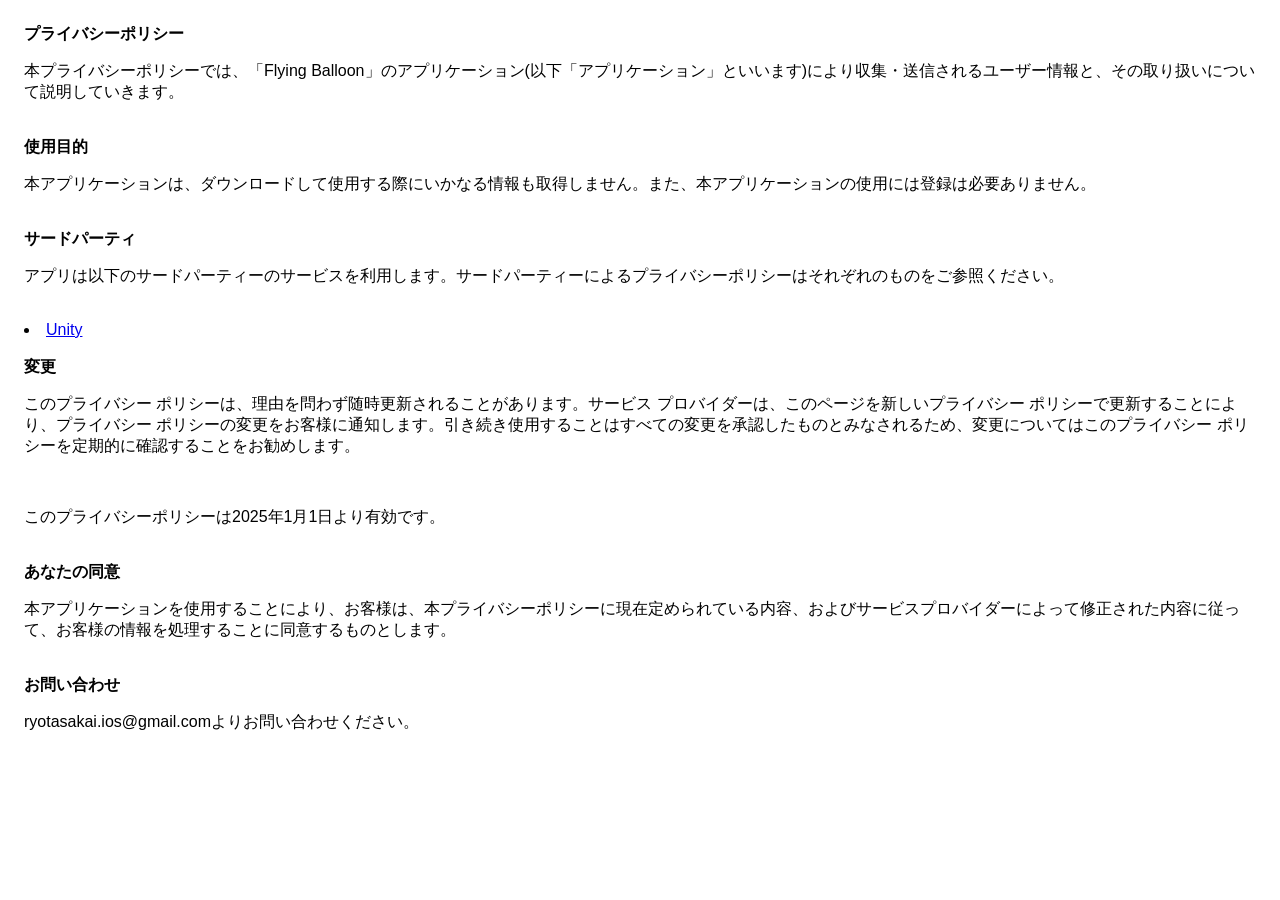
==== flyingballoon_privacypolicy.html @ 6a1b7889 "Rename flyingballoon_privacypolicy to flyingballoon_privacypolicy.html" ====
<!DOCTYPE html>
    <html>
    <head>
      <meta charset='utf-8'>
      <meta name='viewport' content='width=device-width'>
      <title>Privacy Policy</title>
      <style> body { font-family: 'Helvetica Neue', Helvetica, Arial, sans-serif; padding:1em; } </style>
    </head>
    <body>
    <strong>プライバシーポリシー</strong>
        
        <p>本プライバシーポリシーでは、「Flying Balloon」のアプリケーション(以下「アプリケーション」といいます)により収集・送信されるユーザー情報と、その取り扱いについて説明していきます。</p>
        
        <br>
        
        <strong>使用目的</strong>
        
        <p>本アプリケーションは、ダウンロードして使用する際にいかなる情報も取得しません。また、本アプリケーションの使用には登録は必要ありません。</p>
        
        <br>

        <strong>サードパーティ</strong>
        <p>アプリは以下のサードパーティーのサービスを利用します。サードパーティーによるプライバシーポリシーはそれぞれのものをご参照ください。</p>
        <br>
        <li><a href="https://unity3d.com/legal/privacy-policy" target="_blank" rel="noopener noreferrer">Unity</a></li>

        <br>
        
        <strong>変更</strong>
        
        <p>このプライバシー ポリシーは、理由を問わず随時更新されることがあります。サービス プロバイダーは、このページを新しいプライバシー ポリシーで更新することにより、プライバシー ポリシーの変更をお客様に通知します。引き続き使用することはすべての変更を承認したものとみなされるため、変更についてはこのプライバシー ポリシーを定期的に確認することをお勧めします。</p>
        
        <br>
        
        <p>このプライバシーポリシーは2025年1月1日より有効です。</p>
        
        <br>
        
        <strong>あなたの同意</strong>
        
        <p>本アプリケーションを使用することにより、お客様は、本プライバシーポリシーに現在定められている内容、およびサービスプロバイダーによって修正された内容に従って、お客様の情報を処理することに同意するものとします。</p>
        
        <br>
        
        <strong>お問い合わせ</strong>
        
        <p>ryotasakai.ios@gmail.comよりお問い合わせください。</p>
        
    </body>
    </html>
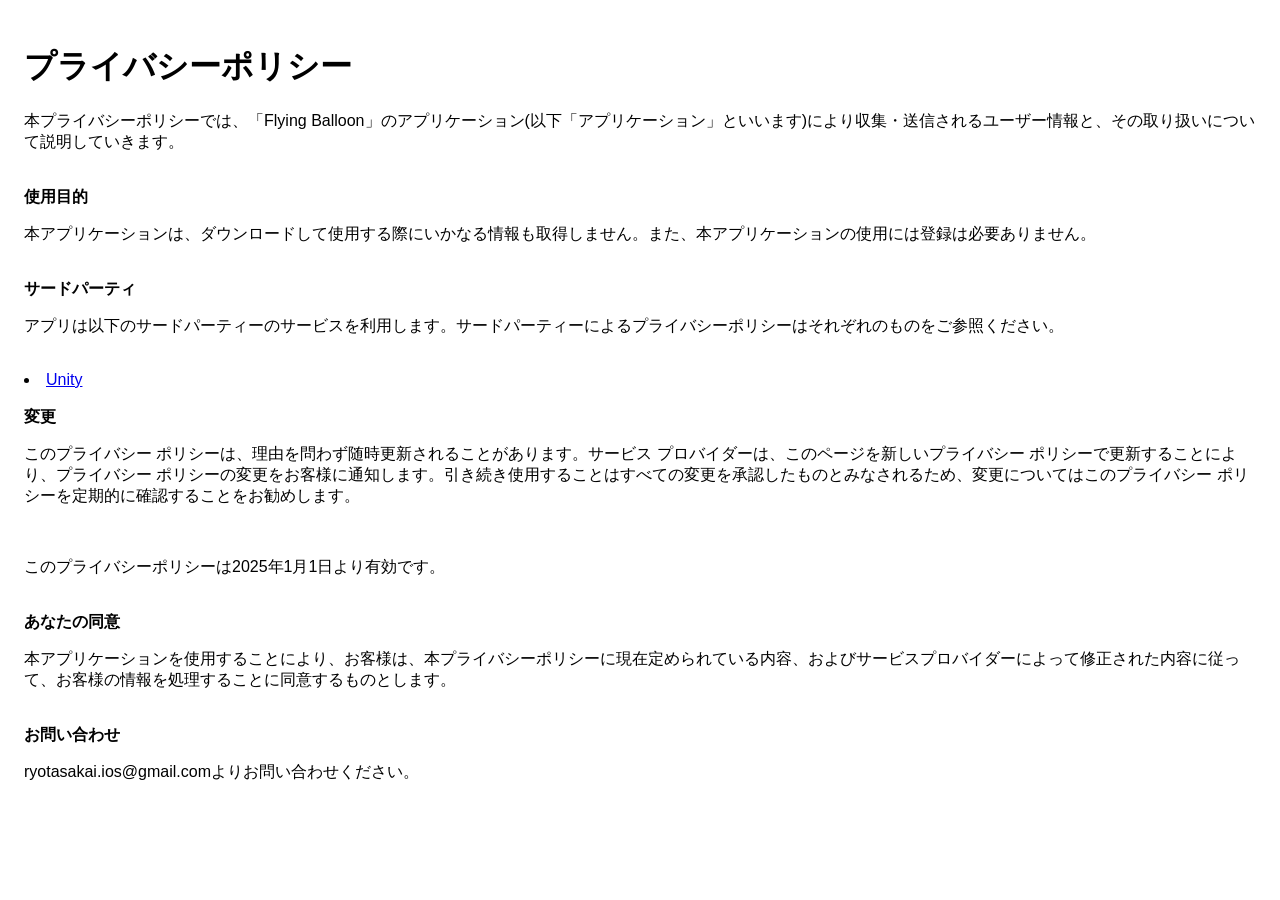
==== commit a50de7cb: "Update flyingballoon_privacypolicy.html" ====
--- a/flyingballoon_privacypolicy.html
+++ b/flyingballoon_privacypolicy.html
@@ -7,7 +7,7 @@
       <style> body { font-family: 'Helvetica Neue', Helvetica, Arial, sans-serif; padding:1em; } </style>
     </head>
     <body>
-    <strong>プライバシーポリシー</strong>
+    <h1>プライバシーポリシー</h1>
         
         <p>本プライバシーポリシーでは、「Flying Balloon」のアプリケーション(以下「アプリケーション」といいます)により収集・送信されるユーザー情報と、その取り扱いについて説明していきます。</p>
         
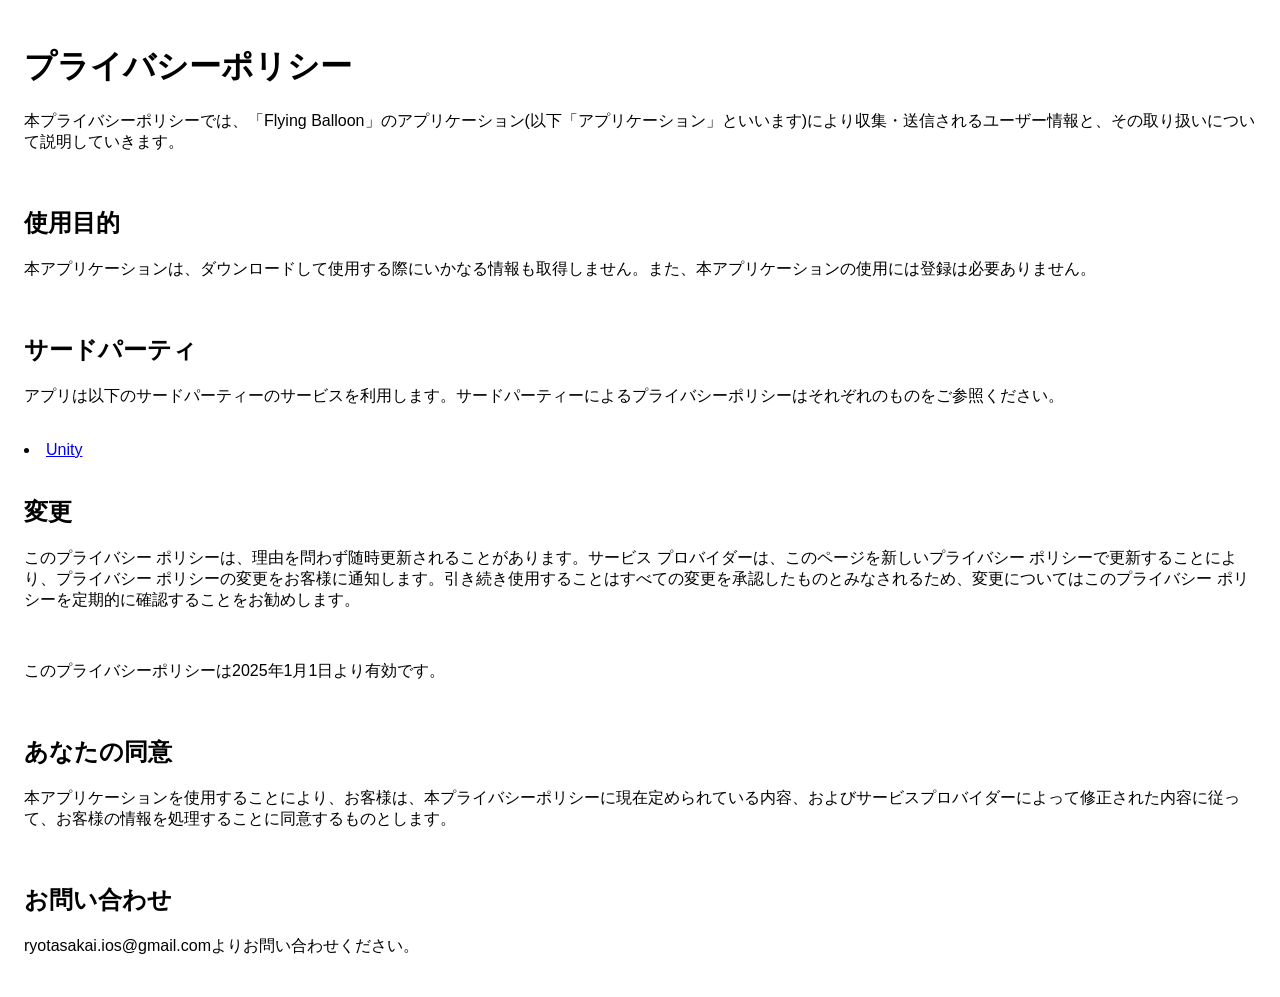
==== commit 057ec155: "Update flyingballoon_privacypolicy.html" ====
--- a/flyingballoon_privacypolicy.html
+++ b/flyingballoon_privacypolicy.html
@@ -1,50 +1,52 @@
 <!DOCTYPE html>
-    <html>
-    <head>
-      <meta charset='utf-8'>
-      <meta name='viewport' content='width=device-width'>
-      <title>Privacy Policy</title>
-      <style> body { font-family: 'Helvetica Neue', Helvetica, Arial, sans-serif; padding:1em; } </style>
-    </head>
-    <body>
+<html>
+ <head>
+  <meta charset='utf-8'>
+  <meta name='viewport' content='width=device-width'>
+  <title>Privacy Policy</title>
+  <style> body { font-family: 'Helvetica Neue', Helvetica, Arial, sans-serif; padding:1em; } </style>
+ </head>
+ <body>
     <h1>プライバシーポリシー</h1>
         
-        <p>本プライバシーポリシーでは、「Flying Balloon」のアプリケーション(以下「アプリケーション」といいます)により収集・送信されるユーザー情報と、その取り扱いについて説明していきます。</p>
+    <p>本プライバシーポリシーでは、「Flying Balloon」のアプリケーション(以下「アプリケーション」といいます)により収集・送信されるユーザー情報と、その取り扱いについて説明していきます。</p>
+    
+    <br>
+    
+    <h2>使用目的</h2>
+    
+    <p>本アプリケーションは、ダウンロードして使用する際にいかなる情報も取得しません。また、本アプリケーションの使用には登録は必要ありません。</p>
+    
+    <br>
+    
+    <h2>サードパーティ</h2>
+     <div>
+      <p>アプリは以下のサードパーティーのサービスを利用します。サードパーティーによるプライバシーポリシーはそれぞれのものをご参照ください。</p>
+      <br>
+      <li><a href="https://unity3d.com/legal/privacy-policy" target="_blank" rel="noopener noreferrer">Unity</a></li>
+     </div>
+
+    <br>
+    
+    <h2>変更</h2>
+    
+    <p>このプライバシー ポリシーは、理由を問わず随時更新されることがあります。サービス プロバイダーは、このページを新しいプライバシー ポリシーで更新することにより、プライバシー ポリシーの変更をお客様に通知します。引き続き使用することはすべての変更を承認したものとみなされるため、変更についてはこのプライバシー ポリシーを定期的に確認することをお勧めします。</p>
+    
+    <br>
+    
+    <p>このプライバシーポリシーは2025年1月1日より有効です。</p>
+    
+    <br>
+    
+    <h2>あなたの同意</h2>
+    
+    <p>本アプリケーションを使用することにより、お客様は、本プライバシーポリシーに現在定められている内容、およびサービスプロバイダーによって修正された内容に従って、お客様の情報を処理することに同意するものとします。</p>
+    
+    <br>
+    
+    <h2>お問い合わせ</h2>
+    
+    <p>ryotasakai.ios@gmail.comよりお問い合わせください。</p>
         
-        <br>
-        
-        <strong>使用目的</strong>
-        
-        <p>本アプリケーションは、ダウンロードして使用する際にいかなる情報も取得しません。また、本アプリケーションの使用には登録は必要ありません。</p>
-        
-        <br>
-
-        <strong>サードパーティ</strong>
-        <p>アプリは以下のサードパーティーのサービスを利用します。サードパーティーによるプライバシーポリシーはそれぞれのものをご参照ください。</p>
-        <br>
-        <li><a href="https://unity3d.com/legal/privacy-policy" target="_blank" rel="noopener noreferrer">Unity</a></li>
-
-        <br>
-        
-        <strong>変更</strong>
-        
-        <p>このプライバシー ポリシーは、理由を問わず随時更新されることがあります。サービス プロバイダーは、このページを新しいプライバシー ポリシーで更新することにより、プライバシー ポリシーの変更をお客様に通知します。引き続き使用することはすべての変更を承認したものとみなされるため、変更についてはこのプライバシー ポリシーを定期的に確認することをお勧めします。</p>
-        
-        <br>
-        
-        <p>このプライバシーポリシーは2025年1月1日より有効です。</p>
-        
-        <br>
-        
-        <strong>あなたの同意</strong>
-        
-        <p>本アプリケーションを使用することにより、お客様は、本プライバシーポリシーに現在定められている内容、およびサービスプロバイダーによって修正された内容に従って、お客様の情報を処理することに同意するものとします。</p>
-        
-        <br>
-        
-        <strong>お問い合わせ</strong>
-        
-        <p>ryotasakai.ios@gmail.comよりお問い合わせください。</p>
-        
-    </body>
-    </html>
+ </body>
+</html>
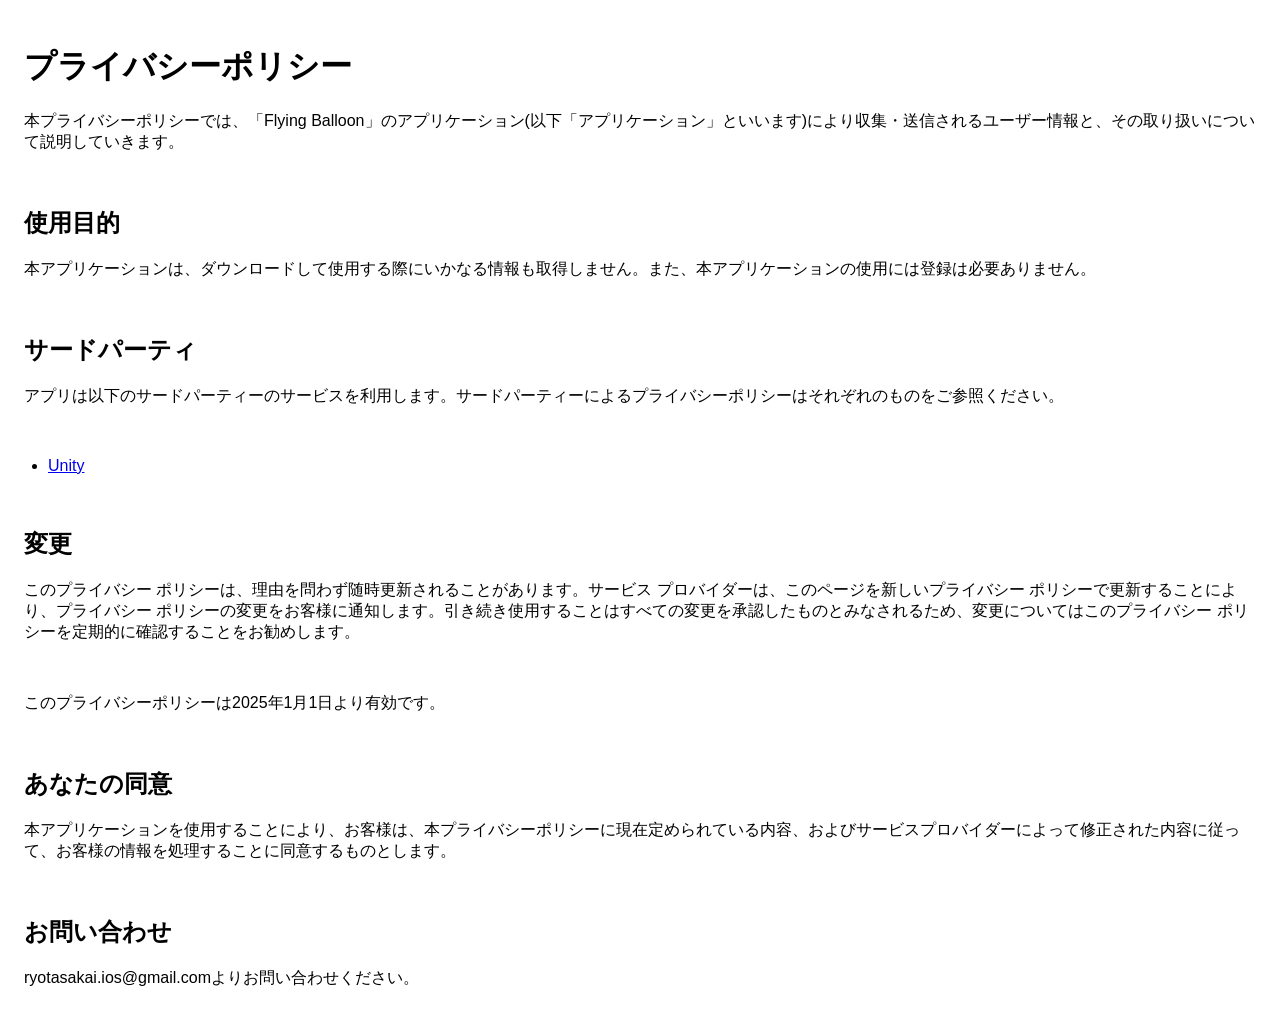
==== commit 643558e5: "Update flyingballoon_privacypolicy.html" ====
--- a/flyingballoon_privacypolicy.html
+++ b/flyingballoon_privacypolicy.html
@@ -5,6 +5,7 @@
   <meta name='viewport' content='width=device-width'>
   <title>Privacy Policy</title>
   <style> body { font-family: 'Helvetica Neue', Helvetica, Arial, sans-serif; padding:1em; } </style>
+  <link rel="stylesheet" href="flyingballoon_privacypolicy.css">
  </head>
  <body>
     <h1>プライバシーポリシー</h1>
@@ -23,7 +24,9 @@
      <div>
       <p>アプリは以下のサードパーティーのサービスを利用します。サードパーティーによるプライバシーポリシーはそれぞれのものをご参照ください。</p>
       <br>
-      <li><a href="https://unity3d.com/legal/privacy-policy" target="_blank" rel="noopener noreferrer">Unity</a></li>
+      <ul>
+       <li><a href="https://unity3d.com/legal/privacy-policy" target="_blank" rel="noopener noreferrer">Unity</a></li>
+      </ul>
      </div>
 
     <br>
--- a/flyingballoon_privacypolicy.css
+++ b/flyingballoon_privacypolicy.css
@@ -0,0 +1,3 @@
+ul {
+  padding-left: 24px;
+}
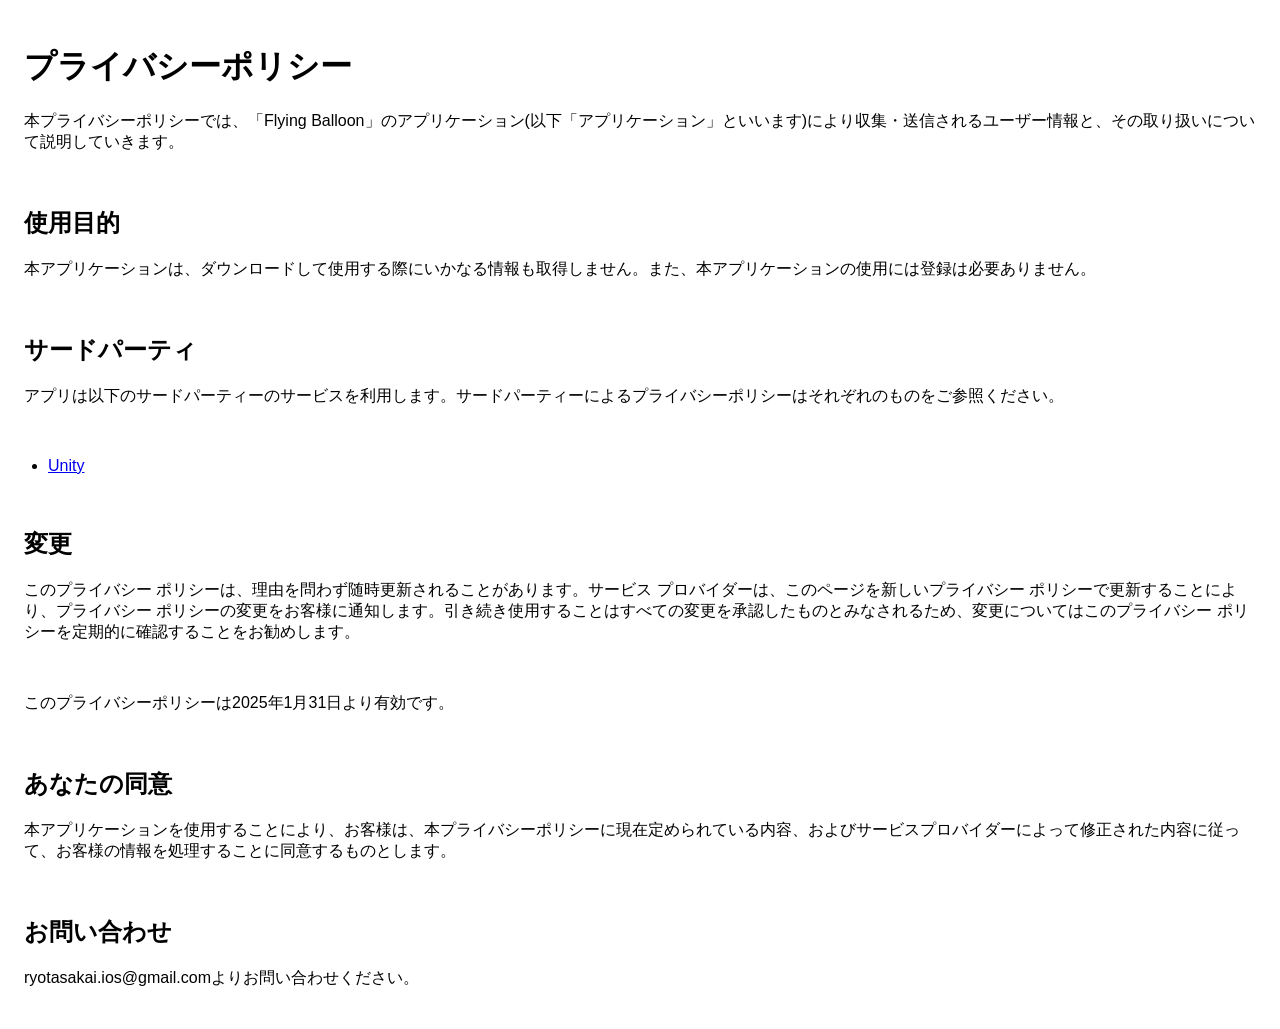
==== commit 73e50c3d: "Update flyingballoon_privacypolicy.html" ====
--- a/flyingballoon_privacypolicy.html
+++ b/flyingballoon_privacypolicy.html
@@ -37,7 +37,7 @@
     
     <br>
     
-    <p>このプライバシーポリシーは2025年1月1日より有効です。</p>
+    <p>このプライバシーポリシーは2025年1月31日より有効です。</p>
     
     <br>
     
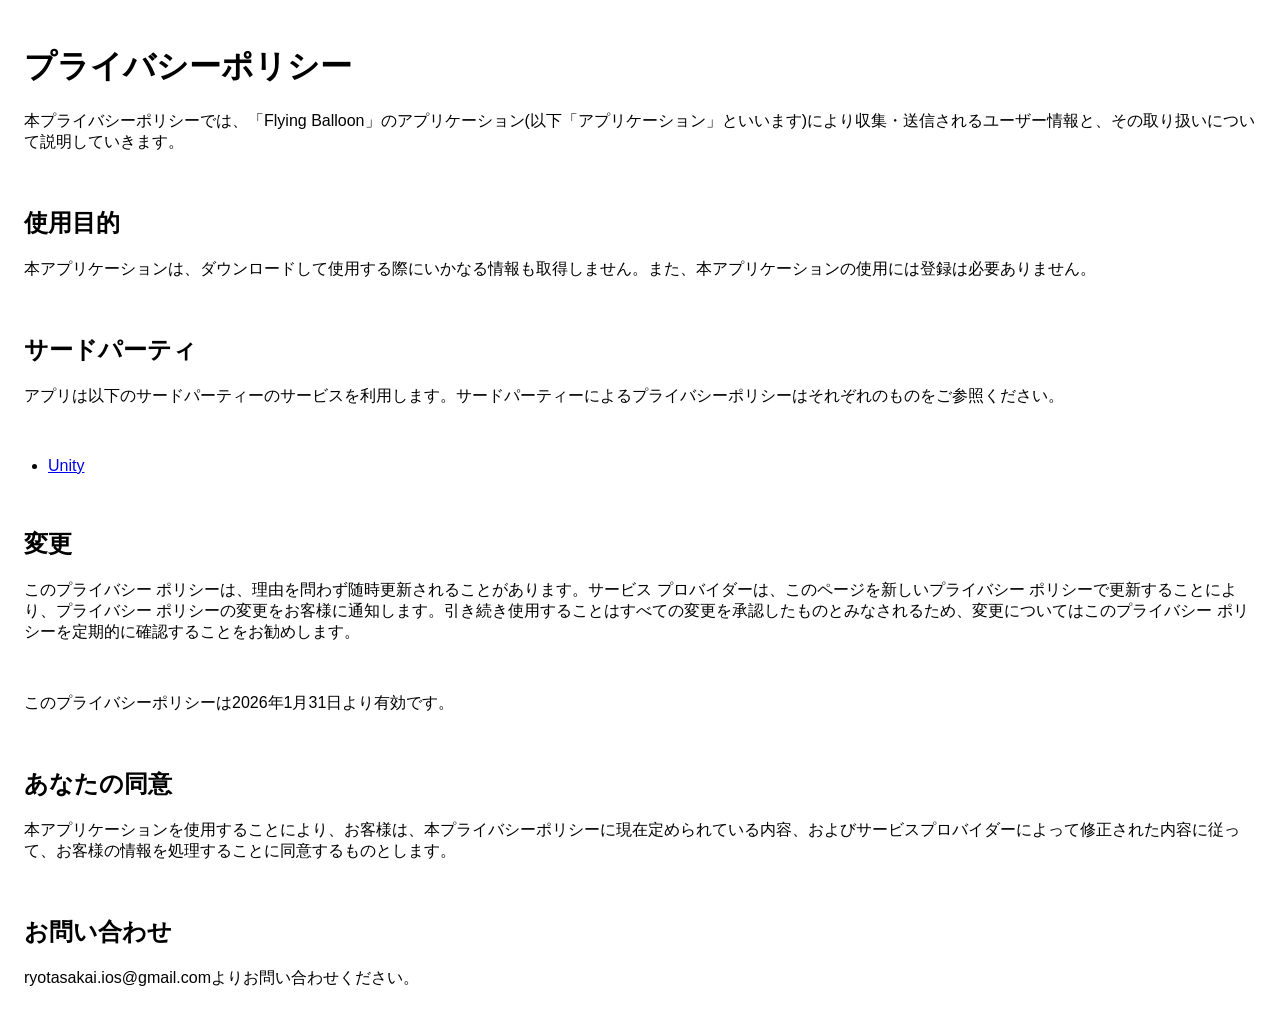
==== commit 0e250a88: "Update flyingballoon_privacypolicy.html" ====
--- a/flyingballoon_privacypolicy.html
+++ b/flyingballoon_privacypolicy.html
@@ -37,7 +37,7 @@
     
     <br>
     
-    <p>このプライバシーポリシーは2025年1月31日より有効です。</p>
+    <p>このプライバシーポリシーは2026年1月31日より有効です。</p>
     
     <br>
     
